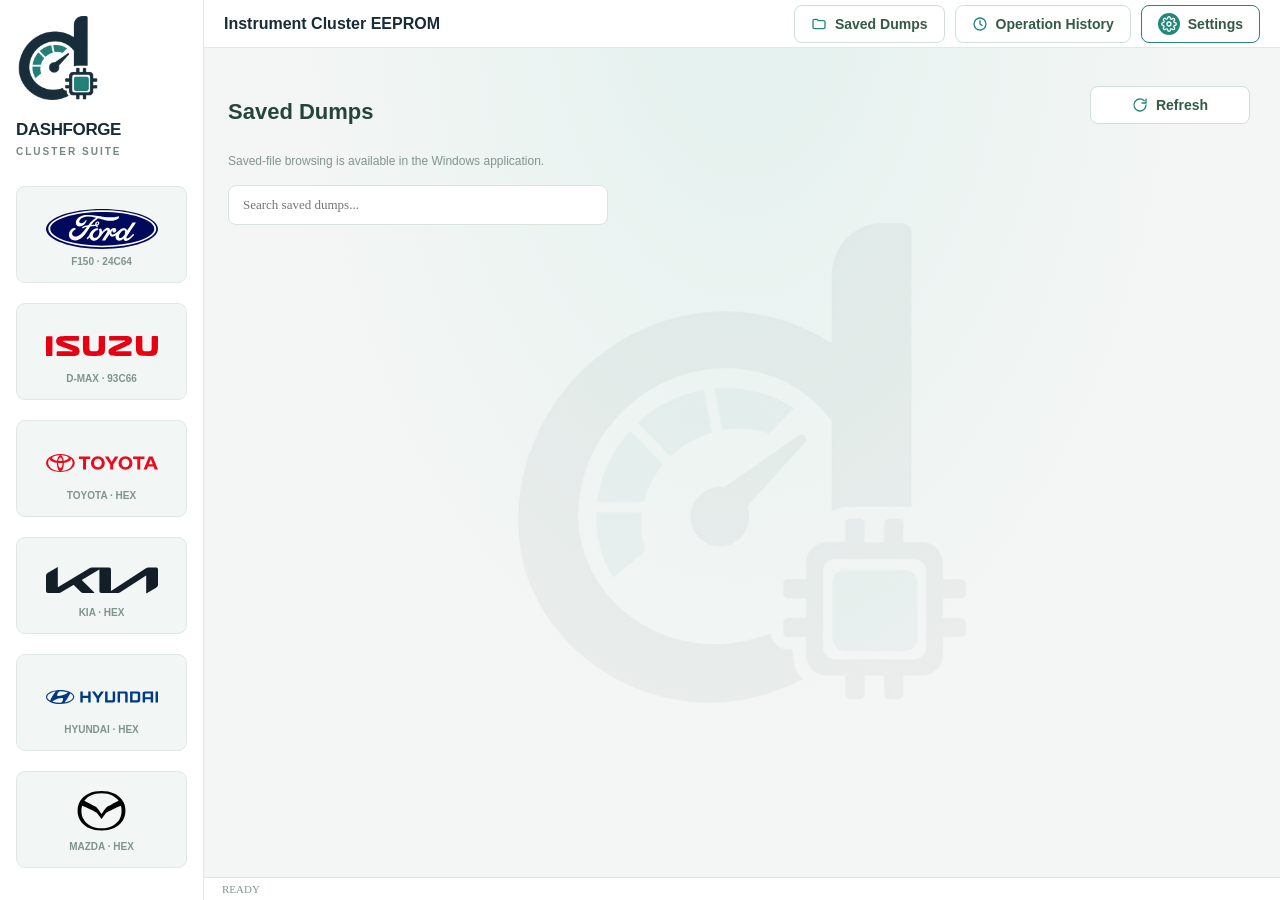
==== dashboard-calculator-src/index.html @ 865793cd "Settings save folder: create a DashForge folder inside the chosen location, with vehicle icon folder" ====
<!doctype html><html lang="en"><meta charset="utf-8"><title>DashForge</title><style>.sar{display:inline-block;width:.9em;height:1em;vertical-align:-.12em;background:currentColor;-webkit-mask:url("data:image/svg+xml,%3Csvg xmlns=%22http://www.w3.org/2000/svg%22 viewBox=%220 0 1124.14 1256.39%22 fill=%22black%22%3E%3Cpath d=%22M699.62%2C1113.02h0c-20.06%2C44.48-33.32%2C92.75-38.4%2C143.37l424.51-90.24c20.06-44.47%2C33.31-92.75%2C38.4-143.37l-424.51%2C90.24Z%22/%3E%3Cpath d=%22M1085.73%2C895.8c20.06-44.47%2C33.32-92.75%2C38.4-143.37l-330.68%2C70.33v-135.2l292.27-62.11c20.06-44.47%2C33.32-92.75%2C38.4-143.37l-330.68%2C70.27V66.13c-50.67%2C28.45-95.67%2C66.32-132.25%2C110.99v403.35l-132.25%2C28.11V0c-50.67%2C28.44-95.67%2C66.32-132.25%2C110.99v525.69l-295.91%2C62.88c-20.06%2C44.47-33.33%2C92.75-38.42%2C143.37l334.33-71.05v170.26l-358.3%2C76.14c-20.06%2C44.47-33.32%2C92.75-38.4%2C143.37l375.04-79.7c30.53-6.35%2C56.77-24.4%2C73.83-49.24l68.78-101.97v-.02c7.14-10.55%2C11.3-23.27%2C11.3-36.97v-149.98l132.25-28.11v270.4l424.53-90.28Z%22/%3E%3C/svg%3E") center/contain no-repeat;mask:url("data:image/svg+xml,%3Csvg xmlns=%22http://www.w3.org/2000/svg%22 viewBox=%220 0 1124.14 1256.39%22 fill=%22black%22%3E%3Cpath d=%22M699.62%2C1113.02h0c-20.06%2C44.48-33.32%2C92.75-38.4%2C143.37l424.51-90.24c20.06-44.47%2C33.31-92.75%2C38.4-143.37l-424.51%2C90.24Z%22/%3E%3Cpath d=%22M1085.73%2C895.8c20.06-44.47%2C33.32-92.75%2C38.4-143.37l-330.68%2C70.33v-135.2l292.27-62.11c20.06-44.47%2C33.32-92.75%2C38.4-143.37l-330.68%2C70.27V66.13c-50.67%2C28.45-95.67%2C66.32-132.25%2C110.99v403.35l-132.25%2C28.11V0c-50.67%2C28.44-95.67%2C66.32-132.25%2C110.99v525.69l-295.91%2C62.88c-20.06%2C44.47-33.33%2C92.75-38.42%2C143.37l334.33-71.05v170.26l-358.3%2C76.14c-20.06%2C44.47-33.32%2C92.75-38.4%2C143.37l375.04-79.7c30.53-6.35%2C56.77-24.4%2C73.83-49.24l68.78-101.97v-.02c7.14-10.55%2C11.3-23.27%2C11.3-36.97v-149.98l132.25-28.11v270.4l424.53-90.28Z%22/%3E%3C/svg%3E") center/contain no-repeat}.input-group .sar,.input-group-text .sar{font-size:1.3em;vertical-align:middle}</style><style>
*{box-sizing:border-box}body{margin:0;font-family:Segoe UI,Arial;background:#070f1b;color:#dceaff;height:100vh;display:flex}aside{width:230px;flex-shrink:0;background:linear-gradient(160deg,#13283f,#081320);border-right:1px solid #25425a;padding:24px 18px;display:flex;flex-direction:column;gap:12px}.logo{width:132px;height:132px;object-fit:contain;border-radius:24px;display:block;margin:0 auto 8px}.brand{text-align:center;font-size:19px;font-weight:700;line-height:1.3;margin-bottom:24px}.brand span{display:block;color:#31ceff;font-size:13px;letter-spacing:3px;margin-top:4px}button{font:inherit;cursor:pointer;color:inherit;border:1px solid #2b4a66;border-radius:8px;background:#142b42;padding:12px}button:hover{border-color:#36c8f9;background:#1b3a54}button:focus-visible{outline:2px solid #27c9ff;outline-offset:2px}.section{color:#7093b1;font-size:11px;letter-spacing:2px;margin-top:10px}.vehicle{text-align:left;font-weight:600}.vehicle small{display:block;color:#89a9bf;font-size:11px;margin-top:6px}.offline{margin-top:auto;font-size:12px;color:#68beb4}.main{flex:1;min-width:0;display:flex;flex-direction:column}header{height:74px;padding:18px 28px;border-bottom:1px solid #21364d;display:flex;align-items:center;justify-content:space-between}header strong{font-size:18px}header small{display:block;color:#7f9cb8;margin-top:3px}.tabs{display:flex;gap:7px;padding:12px 18px;overflow:auto;background:#0a1726;min-height:58px}.tab{display:flex;align-items:center;border:1px solid #274159;border-radius:7px;flex-shrink:0;max-width:280px}.tab.active{border-color:#29bdeb;background:#15364d}.tab button{border:0;background:none;padding:9px 12px;white-space:nowrap;overflow:hidden;text-overflow:ellipsis;font-size:12px}.tab .close{color:#91afc6}.workspace{flex:1;min-height:0;position:relative}iframe{border:0;width:100%;height:100%;background:#09121f}iframe[hidden]{display:none}.welcome{height:100%;display:flex;align-items:center;justify-content:center;text-align:center;padding:30px;background:radial-gradient(ellipse at 50% 35%,#173047,#081321 65%)}.welcome img{width:220px;border-radius:35px;box-shadow:0 0 55px #0099dd25}.welcome h1{font-size:32px;margin:24px 0 12px}.welcome p{color:#8eacc6;line-height:1.8}.welcome button{margin:14px 6px;min-width:160px}.accent{color:#35cdff}footer{font:11px Consolas,monospace;color:#7194b1;border-top:1px solid #21364d;padding:9px 20px}.empty{color:#64869f;font-size:12px;padding:7px} @media(max-width:950px){aside{width:180px;padding:20px 12px}.brand{font-size:16px}}
aside{background:#12171e;border-color:#333b45}.main,body{background:#0b0e12}header,.tabs,footer{background:#10151b;border-color:#303740}.brand span,.accent{color:#ff3b40}button{background:#222932;border-color:#454e58}button:hover{background:#303741;border-color:#ec353c}.tab.active{background:#332127;border-color:#ff343c}.welcome{background:radial-gradient(ellipse at 50% 35%,#252b33,#0b0e12 68%)}.welcome img{box-shadow:none;width:250px}.logo{width:145px;height:145px}.offline{color:#acb7bf}header small,.section,footer,.welcome p,.vehicle small{color:#9ba6b3}button:focus-visible{outline-color:#ff353e}
body{display:grid;grid-template-columns:1fr;grid-template-rows:58px 1fr;background:#e9edf2;color:#242d38}aside{width:100%;height:58px;padding:7px 16px;flex-direction:row;align-items:center;gap:12px;background:#f8f9fb;border:0;border-bottom:1px solid #cbd2db}.logo{width:38px;height:38px;border-radius:7px;margin:0}.brand{font-size:14px;text-align:left;line-height:1.2;margin:0 16px 0 0;white-space:nowrap}.brand span{font-size:10px;letter-spacing:1px;color:#626d7a;margin-top:3px}.section,.offline{display:none}.vehicle{padding:8px 14px;font-size:13px}.vehicle small{display:none}aside>label{display:flex;align-items:center;gap:8px;margin-left:auto;color:#515d6b!important;white-space:nowrap}#profile{margin:0!important;width:145px!important;padding:7px!important;background:white!important;color:#273241!important;border-color:#bac5d0!important}.main{background:#edf0f4;overflow:hidden;min-height:0}header{height:48px;padding:8px 18px;background:#fff;border-bottom:1px solid #d2d8df}header strong{font-size:14px;color:#303b48}header small{display:none}.accent{font-size:11px;color:#7b8590}.tabs{padding:5px 12px 0;min-height:40px;background:#e3e7ed;gap:3px}.tab{border:1px solid #bec8d3;border-bottom:0;border-radius:5px 5px 0 0;background:#dce2e9;max-width:280px}.tab.active{background:white;border-color:#aebbc9;box-shadow:inset 0 3px #b32935}.tab button{color:#263440}.tab .close{color:#687481}.workspace,iframe{background:#f0f2f5}footer{background:#e6eaf0;border-color:#c5ced8;color:#627081;padding:6px 16px}.welcome{background:#f0f2f5;color:#263240}.welcome img{width:72px;border-radius:14px}.welcome h1{font-size:24px;margin-top:18px}.welcome p{color:#6b7785;font-size:14px}.welcome button,button{background:#f9fafc;border:1px solid #b9c5d2;color:#263544;border-radius:4px;padding:8px 14px}.welcome button:hover,button:hover{background:#e7ecf2;border-color:#8d9eaf}.empty{color:#6d7986}@media(max-width:950px){aside{width:100%;padding:7px 10px}.brand{font-size:12px;margin-right:2px}aside>label{font-size:0!important}}
</style><style>
body{display:grid;grid-template-columns:204px minmax(0,1fr);grid-template-rows:1fr;background:#f5f6fa;color:#202635}aside{height:100vh;width:204px;padding:24px 16px;flex-direction:column;align-items:stretch;gap:10px;background:#171b26;border:0;color:#e6e9f1}.logo{width:50px;height:50px;border-radius:13px;margin:0 0 10px}.brand{color:#fff;font-size:17px;margin:0 0 25px;white-space:normal}.brand span{color:#939eb6;font-size:10px;letter-spacing:2px;margin-top:6px}.section{display:block;font-size:10px;color:#7e8aa4;margin:14px 0 4px;letter-spacing:1.4px}.vehicle{background:#242b3c;color:#e7edff;border:1px solid #303a51;text-align:left;padding:13px;border-radius:9px}.vehicle small{display:block;color:#92a0bb;font-size:10px;margin-top:5px}aside>button:not(.vehicle){background:#7364e8;border:0;color:white;border-radius:9px;padding:12px}aside>label{display:block;margin:5px 0 0;font-size:11px!important;color:#9ba8c0!important}#profile{width:100%!important;margin-top:7px!important;background:#242b3c!important;color:#dce5f9!important;border:1px solid #39445a!important;border-radius:8px!important}.offline{display:block;margin-top:auto;color:#99b8ad;font-size:11px}.main{background:#f4f6fa;min-width:0}header{height:80px;padding:18px 28px;background:white;border-bottom:1px solid #e3e7ee;gap:20px}header strong{font-size:20px;color:#222b3d}header small{display:block;color:#909bad;font-size:12px;margin-top:5px}.accent{display:none}.tabs{background:#eef1f6;padding:10px 20px 0;min-height:48px;gap:6px}.tab{background:#e6eaf1;border-color:transparent;border-radius:9px 9px 0 0}.tab.active{background:white;border-color:#e0e5ee;box-shadow:inset 0 3px #7364e8}.tab button{font-size:12px;padding:10px 12px}.workspace,iframe{background:#f4f6fa}footer{background:#fff;border-color:#e4e8ef;color:#8792a5;padding:8px 22px;font:11px Segoe UI}.welcome{background:radial-gradient(ellipse at 50% 25%,#eae8ff,transparent 65%),#f4f6fa}.welcome img{width:94px;border-radius:22px;box-shadow:0 12px 32px #22243916}.welcome h1{font-size:32px;letter-spacing:-1px;color:#273047}.welcome p{font-size:14px;line-height:1.9;color:#8a95a7}.welcome button{background:white;border:1px solid #dce1eb;padding:17px 28px;border-radius:12px;box-shadow:0 5px 18px #23335008;color:#3c4660}.welcome button:hover{border-color:#8e82ef;background:#f5f3ff}button:focus-visible,input:focus-visible{outline:2px solid #8f82ed;outline-offset:2px}#tabSearch{width:230px;border:1px solid #e1e5ed;background:#f7f8fb;color:#3e4960;padding:11px 14px;border-radius:9px;font:12px Segoe UI}.empty{color:#8793a7}@media(max-width:950px){body{grid-template-columns:170px minmax(0,1fr)}aside{width:170px;padding:20px 12px}.brand{font-size:15px}header{padding:16px}#tabSearch{width:170px}}
</style><style>
body,.main,.workspace,iframe{background:#f4f6f5;color:#182c37}aside{background:#fff;color:#182c37;border-right:1px solid #e0e7e4}.logo{width:72px;height:72px;margin:0 0 8px;border-radius:0;object-fit:contain}.brand{color:#182c37;font-weight:650;letter-spacing:-.4px}.brand span{color:#738780;letter-spacing:2px}.section{color:#8b9a95}.vehicle{background:#f2f6f4;border:1px solid #e0e8e4;color:#213a41}.vehicle small{color:#81948c}.vehicle:hover{background:#e8f1ed;border-color:#a9c4b8}aside>button:not(.vehicle){background:#238779;color:white}aside>label{color:#71867c!important}#profile{background:#f8faf9!important;color:#29443d!important;border-color:#d9e3dd!important}.offline{color:#6a8f80}header{border-color:#e2e9e5}header strong{color:#182c37}header small{color:#8a9c94}.tabs{background:#edf2ef}.tab{background:#e6ede8}.tab.active{background:white;border-color:#dce6df;box-shadow:inset 0 3px #238779}.tab button{color:#38534a}#tabSearch{background:#f7f9f8;border-color:#e0e7e3;color:#355447}.welcome{background:#f4f6f5}.welcome img{width:150px;border-radius:0;box-shadow:none}.welcome h1{color:#182c37;font-size:30px}.welcome p{color:#83968c}.welcome button{background:white;border-color:#dce5df;color:#2d5144;box-shadow:none}.welcome button:hover{background:#edf5f0;border-color:#90b7a5}footer{border-color:#e0e7e3;color:#83998e}button:focus-visible,input:focus-visible{outline-color:#238779}
</style><style>header{height:58px}header small{display:none}.welcome{background:#f4f6f5}.welcome p{font-size:14px;color:#82948b}.welcome button{padding:10px 22px;border-radius:6px}.tabs:has(.empty){display:none}</style><style>aside .section,aside>button:not(.vehicle),aside>label,aside .offline{display:none!important}aside .vehicle{margin-top:8px;padding:15px 13px}aside .brand{margin-bottom:20px}header strong{font-size:18px}</style><style>header{height:48px;padding:8px 20px;flex-shrink:0}header strong{font-size:16px}.tabs{min-height:38px;padding-top:5px;flex-shrink:0}footer{padding:5px 18px;flex-shrink:0}.main{height:100vh;overflow:hidden}.workspace{min-height:0;overflow:hidden}aside{padding-top:16px}.logo{width:56px;height:56px}.brand{margin-bottom:10px!important}iframe{display:block}iframe[hidden]{display:none}</style><style>.welcome{align-items:flex-start;text-align:left;padding:24px;overflow:auto}.saved-panel{width:100%;max-width:1100px;margin:0 auto}.saved-title{display:flex;align-items:center;justify-content:space-between}.saved-title h2{font-size:22px;color:#244638}.saved-panel p{font-size:12px}.saved-table{width:100%;border-collapse:collapse;background:white;font-size:13px}.saved-table th,.saved-table td{padding:12px;text-align:left;border-bottom:1px solid #e1e9e4}.saved-table th{color:#6d8277;font-size:11px}.saved-table button{min-width:0;margin:0;padding:7px 12px;border-radius:5px}.saved-home{background:#eff5f1;color:#335a47;border:1px solid #d5e3da;padding:8px 14px;border-radius:6px;cursor:pointer}</style><style>#savedSearch{width:100%;max-width:380px;padding:11px 14px;border:1px solid #d8e4dc;border-radius:8px;background:white;margin:0 0 20px;color:#2b493c;font:13px Segoe UI}.saved-title h2{margin-bottom:4px}.saved-panel{max-width:1200px}.saved-group{margin-bottom:28px}.saved-group-title{display:flex;align-items:center;gap:12px;margin-bottom:14px}.saved-group-title img{width:65px;height:32px;object-fit:contain}.saved-group-title strong{font-size:15px;color:#264b3b}.saved-group-title>span{font-size:11px;background:#e5eee8;color:#698575;padding:4px 9px;border-radius:12px}.saved-grid{display:grid;grid-template-columns:repeat(auto-fill,minmax(245px,1fr));gap:14px}.welcome .dump-card{min-width:0;display:flex;flex-direction:column;align-items:flex-start;text-align:left;margin:0;padding:18px;background:#fff;border:1px solid #dce6df;border-radius:12px;box-shadow:0 3px 12px #1b453b05;gap:8px;transition:border-color .15s,box-shadow .15s}.welcome .dump-card:hover{border-color:#238779;box-shadow:0 5px 18px #23877912}.dump-card>strong{font-size:13px;line-height:1.6;overflow-wrap:anywhere;color:#254136}.dump-badge{font:700 10px Consolas,monospace;letter-spacing:1px;color:#238779;background:#eaf4ef;padding:6px 9px;border-radius:5px;margin-bottom:4px}.dump-info,.dump-date{font-size:11px;color:#82968a}.dump-open{font-size:12px;color:#238779;margin-top:auto;padding-top:9px}.dump-card:focus-visible{outline:2px solid #238779;outline-offset:3px}</style><style>.saved-group-title .group-new{margin-left:8px;height:32px;font-size:13px!important}</style><style>.saved-group-title .group-new{margin-left:8px;height:32px;font-size:13px!important}</style><style>
.tb{display:inline-flex!important;align-items:center;justify-content:center;gap:8px;height:38px;padding:0 16px!important;font:600 14px "Segoe UI",Arial,sans-serif!important;color:#335a47!important;background:#fff!important;border:1px solid #cfe0d6!important;border-radius:8px!important;cursor:pointer;white-space:nowrap;transition:background .15s,border-color .15s}
.tb:hover{background:#eef6f1!important;border-color:#238779!important}
.tb .ico{flex:none;color:#238779}
.tb-settings .ico{color:#fff;background:#238779;border-radius:50%;padding:3px;width:22px;height:22px}
.tb-settings{border-color:#238779!important}
header{gap:10px}
.saved-title>div{display:flex;gap:10px}
#settingsDialog{border:1px solid #dce6df;border-radius:14px;padding:0;width:min(94vw,640px);color:#294236;background:#f6f8f7}
#settingsDialog::backdrop{background:#102a2066}
.set-body{padding:20px 22px;display:flex;flex-direction:column;gap:12px}
.set-body h3{margin:0;font-size:15px;color:#244638}
.set-path{padding:10px 12px;background:#fff;border:1px solid #d5e3da;border-radius:8px;font:13px Consolas,monospace;word-break:break-all;color:#335a47}
.set-row{display:flex;gap:10px;flex-wrap:wrap}
.set-note{margin:0;font-size:12px;color:#6f8a7c}
#settingsStatus{min-height:18px;font-size:13px;color:#238779}
#settingsStatus.err{color:#b3363f}
</style><style>.saved-group-title .group-new,.saved-group-title button.group-new{background:#238779!important;border:1px solid #238779!important;color:#fff!important;font-weight:600!important;padding:0 14px!important;border-radius:6px!important;cursor:pointer}.saved-group-title .group-new:hover{background:#1b6a60!important;border-color:#1b6a60!important}</style><style>header{justify-content:flex-start!important;gap:10px!important}header>div:first-child{margin-right:auto!important;flex:0 1 auto!important}</style><style>aside .logo{width:84px!important;height:84px!important;margin:0 0 10px!important}</style><style>aside{overflow-y:auto!important;overflow-x:hidden!important;scrollbar-width:thin}</style><style>.saved-none{margin:0 0 6px;color:#7a9083;font-size:13px}.saved-group{margin-bottom:18px}</style><style>.welcome{background-image:url([data-uri]),radial-gradient(ellipse at 50% -10%,#e1efec,#f3f6f5 62%)!important;background-repeat:no-repeat!important;background-position:right 4% bottom 6%,center!important;background-size:min(58vh,560px),auto!important;background-attachment:local,local!important}</style><style>.workspace{background:radial-gradient(ellipse at 50% -10%,#e3f1ee,#f4f6f5 62%)!important}.welcome{background:transparent!important;z-index:1}#wm{position:absolute;inset:0;z-index:0;pointer-events:none;background-position:center;background-repeat:no-repeat;background-size:min(58vh,480px);opacity:.045}.workspace:has(.welcome[style*="display: none"]) #wm{display:none}</style><style>aside{overflow:hidden!important}#vehicleScroll{flex:1 1 auto;min-height:0;overflow-y:auto;overflow-x:hidden;display:flex;flex-direction:column;gap:12px;scrollbar-width:thin;padding-bottom:6px}aside .logo,aside .brand{flex:none}#vehicleScroll>button:not(.vehicle),#vehicleScroll>label,#vehicleScroll>.section,#vehicleScroll>.offline{display:none!important}</style><aside><img class="logo" src="[data-uri]" alt="DashForge"><div class="brand">DASHFORGE<span>CLUSTER SUITE</span></div><div id="vehicleScroll"><div class="section">VEHICLE PROFILE</div><button class="vehicle" onclick="showVehicleFiles('ford')"><img src="[data-uri]" alt="Ford F150" style="display:block;width:112px;height:45px;object-fit:contain;margin:4px auto"><small style="text-align:center">F150 · 24C64</small></button><button class="vehicle" onclick="showVehicleFiles('isuzu')"><img src="[data-uri]" alt="Isuzu D-MAX" style="display:block;width:112px;height:45px;object-fit:contain;margin:4px auto"><small style="text-align:center">D-MAX · 93C66</small></button><button class="vehicle" onclick="showVehicleFiles('toyota')"><img src="[data-uri]" alt="Toyota" style="display:block;width:112px;height:45px;object-fit:contain;margin:4px auto"><small style="text-align:center">TOYOTA · HEX</small></button><button class="vehicle" onclick="showVehicleFiles('kia')"><img src="[data-uri]" alt="Kia" style="display:block;width:112px;height:45px;object-fit:contain;margin:4px auto"><small style="text-align:center">KIA · HEX</small></button><button class="vehicle" onclick="showVehicleFiles('hyundai')"><img src="[data-uri]" alt="Hyundai" style="display:block;width:112px;height:45px;object-fit:contain;margin:4px auto"><small style="text-align:center">HYUNDAI · HEX</small></button><button class="vehicle" onclick="showVehicleFiles('mazda')"><img src="[data-uri]" alt="Mazda" style="display:block;width:112px;height:45px;object-fit:contain;margin:4px auto"><small style="text-align:center">MAZDA · HEX</small></button><button class="vehicle" onclick="showVehicleFiles('gm')"><img src="[data-uri]" alt="GM" style="display:block;width:112px;height:45px;object-fit:contain;margin:4px auto"><small style="text-align:center">GM · HEX</small></button><div class="section">DUMP FILES</div><button onclick="openFiles()">Load Dump…</button><label style="font-size:12px;color:#90abc1">Vehicle profile<select id="profile" style="display:block;width:100%;padding:9px;margin-top:8px;background:#0c1c2c;color:#d9edff;border:1px solid #31516c;border-radius:6px"><option value="ford">Ford F150</option><option value="isuzu">Isuzu D-MAX</option></select></label><div class="offline">● Local file editor</div></div></aside><main class="main"><header><div><strong>Instrument Cluster EEPROM</strong></div><span class="accent">BIN / EEPROM</span><button class="saved-home tb" onclick="showSaved()"><svg class="ico" viewBox="0 0 24 24" width="16" height="16" fill="none" stroke="currentColor" stroke-width="2" stroke-linecap="round" stroke-linejoin="round" aria-hidden="true"><path d="M3 7a2 2 0 0 1 2-2h4l2 2h8a2 2 0 0 1 2 2v8a2 2 0 0 1-2 2H5a2 2 0 0 1-2-2z"/></svg>Saved Dumps</button><button class="saved-home tb" onclick="openHistoryTable()"><svg class="ico" viewBox="0 0 24 24" width="16" height="16" fill="none" stroke="currentColor" stroke-width="2" stroke-linecap="round" stroke-linejoin="round" aria-hidden="true"><circle cx="12" cy="12" r="9"/><path d="M12 7v5l3 2"/></svg>Operation History</button><button class="saved-home tb tb-settings" onclick="openSettings()" title="Settings" aria-label="Settings"><svg class="ico" viewBox="0 0 24 24" width="16" height="16" fill="none" stroke="currentColor" stroke-width="2" stroke-linecap="round" stroke-linejoin="round" aria-hidden="true"><circle cx="12" cy="12" r="3"/><path d="M19.4 15a1.7 1.7 0 0 0 .3 1.9l.1.1a2 2 0 1 1-2.8 2.8l-.1-.1a1.7 1.7 0 0 0-1.9-.3 1.7 1.7 0 0 0-1 1.5V21a2 2 0 1 1-4 0v-.1a1.7 1.7 0 0 0-1.1-1.5 1.7 1.7 0 0 0-1.9.3l-.1.1a2 2 0 1 1-2.8-2.8l.1-.1a1.7 1.7 0 0 0 .3-1.9 1.7 1.7 0 0 0-1.5-1H3a2 2 0 1 1 0-4h.1a1.7 1.7 0 0 0 1.5-1.1 1.7 1.7 0 0 0-.3-1.9l-.1-.1a2 2 0 1 1 2.8-2.8l.1.1a1.7 1.7 0 0 0 1.9.3H9a1.7 1.7 0 0 0 1-1.5V3a2 2 0 1 1 4 0v.1a1.7 1.7 0 0 0 1 1.5 1.7 1.7 0 0 0 1.9-.3l.1-.1a2 2 0 1 1 2.8 2.8l-.1.1a1.7 1.7 0 0 0-.3 1.9V9a1.7 1.7 0 0 0 1.5 1H21a2 2 0 1 1 0 4h-.1a1.7 1.7 0 0 0-1.5 1z"/></svg>Settings</button></header><div class="tabs" id="tabs"><span class="empty">No dump loaded</span></div><div class="workspace" id="workspace"><div id="wm" aria-hidden="true"></div><div class="welcome" id="welcome"><div class="saved-panel"><div class="saved-title"><h2>Saved Dumps</h2><div><button class="tb" onclick="loadSaved()"><svg class="ico" viewBox="0 0 24 24" width="16" height="16" fill="none" stroke="currentColor" stroke-width="2" stroke-linecap="round" stroke-linejoin="round" aria-hidden="true"><path d="M21 12a9 9 0 1 1-2.6-6.4"/><path d="M21 3v6h-6"/></svg>Refresh</button></div></div><p id="savedStatus">Loading saved files...</p><input id="savedSearch" type="search" placeholder="Search saved dumps..." aria-label="Search saved dumps" oninput="renderSavedCards()"><div id="savedList"></div></div></div></div><footer id="status">READY</footer></main><input type="file" id="files" multiple accept=".bin,.eep,.eeprom,.flash,.rom" hidden><script>
const VEHICLE_NAMES={ford:'Ford F150',isuzu:'Isuzu D-MAX',toyota:'Toyota',kia:'Kia',hyundai:'Hyundai',mazda:'Mazda',gm:'GM'};
const CURRENCY_SYMBOL={SAR:'<i class="sar"></i>',AED:'د.إ',KWD:'د.ك',QAR:'ر.ق',BHD:'د.ب',OMR:'ر.ع',JOD:'د.أ',EGP:'E£',IQD:'ع.د',USD:'$',EUR:'€',GBP:'£',TRY:'₺'};
let nextId=0,active=null;const editors=new Map();
function activate(id){active=id;for(const [key,e] of editors){e.frame.hidden=key!==id;e.tab.classList.toggle('active',key===id);e.button.setAttribute('aria-selected',String(key===id));}document.getElementById('status').textContent='DUMP · '+editors.get(id).label;}
function addEditor(profile,file){document.getElementById('profile').value=profile;document.getElementById('welcome').hidden=true;document.getElementById('welcome').style.display='none';document.querySelector('.empty')?.remove();const id=++nextId,frame=document.createElement('iframe'),tab=document.createElement('div'),button=document.createElement('button'),close=document.createElement('button');let label=file?file.name:VEHICLE_NAMES[profile]+' — Buffer';frame.title=label;frame.src='editor.html?profile='+profile;tab.className='tab';button.textContent=label;button.title=label;button.onclick=()=>activate(id);close.textContent='×';close.className='close';close.setAttribute('aria-label','Close '+label);close.onclick=()=>{if(!confirm('Close this tab? Save any changes first.'))return;frame.remove();tab.remove();editors.delete(id);if(editors.size)activate([...editors.keys()].pop());else{document.getElementById('welcome').style.display='flex';document.getElementById('status').textContent='READY';}};tab.append(button,close);document.getElementById('tabs').append(tab);editors.set(id,{frame,tab,button,label});frame.onload=()=>{const doc=frame.contentDocument;doc.addEventListener('change',ev=>{if(ev.target.type==='file'&&ev.target.files[0]){const e=editors.get(id);e.label=ev.target.files[0].name;button.textContent=e.label;button.title=e.label;if(active===id)document.getElementById('status').textContent='DUMP · '+e.label;}},true);if(file){const input=doc.querySelector('input[type=file]'),transfer=new DataTransfer();transfer.items.add(file);input.files=transfer.files;input.dispatchEvent(new Event('change',{bubbles:true}));}};document.getElementById('workspace').append(frame);activate(id);}
function openFiles(){document.getElementById('files').click()}document.getElementById('files').onchange=e=>{for(const file of e.target.files)addEditor(document.getElementById('profile').value,file);e.target.value='';};

document.addEventListener('keydown',e=>{if(e.ctrlKey&&e.key.toLowerCase()==='o'){e.preventDefault();openFiles();}});


let savedItems=[],savedVehicle=null;
function showVehicleFiles(profile){savedVehicle=profile;document.getElementById('profile').value=profile;document.getElementById('savedSearch').value='';showSaved(true);}
function newVehicleDump(){if(savedVehicle){document.getElementById('profile').value=savedVehicle;openFiles();}else openFiles();}

function renderSavedCards(){
 const area=document.getElementById('savedList');area.replaceChildren();
 const query=document.getElementById('savedSearch').value.trim().toLowerCase();
 const vehicleName=VEHICLE_NAMES[savedVehicle]||null;document.querySelector('.saved-title h2').textContent=vehicleName?vehicleName+' - Saved Dumps':'Saved Dumps';const filtered=savedItems.filter(f=>(!vehicleName||f.vehicle===vehicleName)&&(f.name+' '+f.vehicle).toLowerCase().includes(query));
 document.getElementById('savedStatus').textContent=filtered.length+' saved dumps';
 for(const vehicle of Object.values(VEHICLE_NAMES)){
  if(vehicleName&&vehicle!==vehicleName)continue;
  const files=filtered.filter(f=>f.vehicle===vehicle);
  const section=document.createElement('section');section.className='saved-group';
  const heading=document.createElement('div');heading.className='saved-group-title';
  const logo=document.createElement('img');const source=document.querySelector('aside .vehicle img[alt="'+vehicle+'"]');if(source)logo.src=source.src;logo.alt=vehicle;
  const title=document.createElement('strong');title.textContent=vehicle;const count=document.createElement('span');count.textContent=files.length+' files';const addNew=document.createElement('button');addNew.className='tb group-new';addNew.textContent='+ New / blank';addNew.title='New blank '+vehicle+' editor';addNew.onclick=()=>addEditor(Object.keys(VEHICLE_NAMES).find(k=>VEHICLE_NAMES[k]===vehicle));heading.append(logo,title,count,addNew);section.append(heading);
  if(!files.length){const none=document.createElement('p');none.className='saved-none';none.textContent=query?'No matching files.':'No saved dumps yet.';section.append(none);area.append(section);continue;}
  const grid=document.createElement('div');grid.className='saved-grid';
  for(const file of files){const card=document.createElement('button');card.className='dump-card';card.title='Open '+file.name;card.onclick=()=>window.chrome.webview.postMessage({action:'openSaved',id:file.id});
   const badge=document.createElement('span');badge.className='dump-badge';badge.textContent='BIN';
   const name=document.createElement('strong');name.textContent=file.name;
   const info=document.createElement('span');info.className='dump-info';info.textContent=(file.size/1024).toLocaleString('en-US',{maximumFractionDigits:2})+' KB';
   const date=document.createElement('span');date.className='dump-date';date.textContent=file.modified;
   const open=document.createElement('span');open.className='dump-open';open.textContent='Open in editor  →';
   card.append(badge,name,info,date,open);grid.append(card);
  }section.append(grid);area.append(section);
 }
}

function showSaved(keepVehicle=false){if(!keepVehicle)savedVehicle=null;for(const e of editors.values()){e.frame.hidden=true;e.tab.classList.remove('active')}active=null;document.getElementById('welcome').style.display='flex';loadSaved()}
function loadSaved(){if(window.chrome?.webview){document.getElementById('savedStatus').textContent='Loading saved files...';window.chrome.webview.postMessage({action:'listSaved'});}else document.getElementById('savedStatus').textContent='Saved-file browsing is available in the Windows application.';}
if(window.chrome?.webview)window.chrome.webview.addEventListener('message',event=>{const m=event.data;if(m.type==='savedList'){savedItems=m.files;renderSavedCards();}else if(m.type==='savedFile'){const bytes=Uint8Array.from(atob(m.data),c=>c.charCodeAt(0));addEditor(m.profile,new File([bytes],m.name,{type:'application/octet-stream'}));}else if(m.type==='savedError')document.getElementById('savedStatus').textContent=m.message;});
loadSaved();

window.addEventListener('message',e=>{if(e.origin!==location.origin||!Array.from(editors.values()).some(v=>v.frame.contentWindow===e.source)||e.data?.action!=='auditSave')return;window.chrome?.webview?.postMessage(e.data)});
</script><style>#historyDialog{border:1px solid #dce6df;border-radius:14px;padding:0;width:94vw;max-width:1300px;color:#294236;background:#f6f8f7}#historyDialog::backdrop{background:#102a2066}.history-head{display:flex;justify-content:space-between;align-items:center;padding:18px 22px;background:white;border-bottom:1px solid #dce6df}.history-head h2{font-size:20px;margin:0}.history-body{padding:20px}.history-stats{display:flex;gap:12px;margin-bottom:18px}.history-stat{flex:1;background:white;border:1px solid #e0e8e3;border-radius:9px;padding:14px;color:#81958a;font-size:12px}.history-stat b{display:block;font-size:25px;color:#238779;margin-top:4px}.history-filters{display:flex;gap:10px;margin-bottom:14px;flex-wrap:wrap}.history-filters input,.history-filters select{padding:9px 12px;border:1px solid #d5e1d9;border-radius:6px;background:white;color:#335442}.history-scroll{overflow:auto;max-height:48vh;border:1px solid #dce6df;border-radius:8px;background:white}.history-table{width:100%;border-collapse:collapse;font-size:12px;white-space:nowrap}.history-table th{background:#eaf1ed;position:sticky;top:0;text-align:left;padding:12px;color:#5e7a6a}.history-table td{padding:11px 12px;border-bottom:1px solid #edf1ee}.history-table tr:nth-child(even){background:#fafcfb}.history-table tr:hover{background:#eef6f1}.history-file{max-width:300px;overflow:hidden;text-overflow:ellipsis}.saved-pill{background:#e3f2e8;color:#317453;padding:3px 8px;border-radius:10px}#historyCount{font-size:12px;color:#7a9083;margin-top:12px}</style>
<dialog id="settingsDialog"><div class="history-head"><h2>Settings</h2><button class="tb" onclick="document.getElementById('settingsDialog').close()">Close</button></div><div class="set-body"><h3>Save folder</h3><div class="set-path" id="saveFolderPath">—</div><div class="set-row"><button class="tb" onclick="chooseSaveFolder()"><svg class="ico" viewBox="0 0 24 24" width="16" height="16" fill="none" stroke="currentColor" stroke-width="2" stroke-linecap="round" stroke-linejoin="round" aria-hidden="true"><path d="M3 7a2 2 0 0 1 2-2h4l2 2h8a2 2 0 0 1 2 2v8a2 2 0 0 1-2 2H5a2 2 0 0 1-2-2z"/></svg>Choose folder…</button><button class="tb" id="resetFolderBtn" onclick="resetSaveFolder()"><svg class="ico" viewBox="0 0 24 24" width="16" height="16" fill="none" stroke="currentColor" stroke-width="2" stroke-linecap="round" stroke-linejoin="round" aria-hidden="true"><path d="M21 12a9 9 0 1 1-2.6-6.4"/><path d="M21 3v6h-6"/></svg>Use default</button></div><p class="set-note">Choose where to keep your files. A <b>DashForge</b> folder is created inside the folder you choose, and inside it a sub-folder with its logo icon for each vehicle (Ford F150 / Isuzu D-MAX / Toyota / Kia / Hyundai / Mazda / GM). Modified dumps are saved there and the Saved Dumps list reads from the same place. Existing files are not moved.</p><div id="settingsStatus"></div></div></dialog>
<dialog id="historyDialog"><div class="history-head"><h2>Operation History</h2><button onclick="document.getElementById('historyDialog').close()">Close</button></div><div class="history-body"><div class="history-stats"><div class="history-stat">Total operations<b id="historyTotal">0</b></div><div class="history-stat">Ford F150<b id="historyFord">0</b></div><div class="history-stat">Isuzu D-MAX<b id="historyIsuzu">0</b></div><div class="history-stat">Toyota<b id="historyToyota">0</b></div><div class="history-stat">Kia<b id="historyKia">0</b></div><div class="history-stat">Hyundai<b id="historyHyundai">0</b></div><div class="history-stat">Mazda<b id="historyMazda">0</b></div><div class="history-stat">GM<b id="historyGM">0</b></div></div><div class="history-filters"><input id="historySearch" type="search" placeholder="Search file, date or mileage" oninput="renderHistory()"><select id="historyVehicle" onchange="renderHistory()"><option value="">All vehicles</option><option>Ford F150</option><option>Isuzu D-MAX</option><option>Toyota</option><option>Kia</option><option>Hyundai</option><option>Mazda</option><option>GM</option></select><button onclick="requestHistory()">Refresh</button><label>From <input id="historyFrom" type="date" onchange="renderHistory()"></label><label>To <input id="historyTo" type="date" onchange="renderHistory()"></label><button id="exportHistoryPdf" onclick="exportHistoryPdf()">Export PDF</button></div><div class="history-scroll"><table class="history-table"><thead><tr><th>No.</th><th>Vehicle</th><th>Year</th><th>Date</th><th>Time</th><th>Old KM</th><th>New KM</th><th>Price <i class="sar" role="img" aria-label="SAR"></i></th><th>Status</th><th>File</th></tr></thead><tbody id="historyRows"></tbody></table></div><div id="historyCount">Loading...</div></div></dialog>
<script>
let historyRows=[];
function requestHistory(){if(window.chrome?.webview)window.chrome.webview.postMessage({action:'listHistory'});else document.getElementById('historyCount').textContent='Available in the Windows app.';}
function exportHistoryPdf(){const from=document.getElementById('historyFrom').value,to=document.getElementById('historyTo').value;if(from&&to&&from>to){document.getElementById('historyCount').textContent='Invalid date range.';return;}if(!window.chrome?.webview)return;document.getElementById('exportHistoryPdf').disabled=true;window.chrome.webview.postMessage({action:'exportHistoryPdf',from:from,to:to,vehicle:document.getElementById('historyVehicle').value,search:document.getElementById('historySearch').value});}
window.chrome?.webview?.addEventListener('message',e=>{if(e.data.type==='pdfResult'){document.getElementById('exportHistoryPdf').disabled=false;document.getElementById('historyCount').textContent=e.data.message;}});
function openHistoryTable(){document.getElementById('historyDialog').showModal();requestHistory()}
function renderHistory(){const q=document.getElementById('historySearch').value.toLowerCase(),vehicle=document.getElementById('historyVehicle').value;const from=document.getElementById('historyFrom').value,to=document.getElementById('historyTo').value;if(from&&to&&from>to){document.getElementById('historyCount').textContent='From date must be before or equal to To date.';document.getElementById('historyRows').replaceChildren();return;}const rows=historyRows.filter(r=>(!vehicle||r[1]===vehicle)&&(!from||r[3]>=from)&&(!to||r[3]<=to)&&r.join(' ').toLowerCase().includes(q)).sort((a,b)=>Number(b[0])-Number(a[0]));document.getElementById('historyTotal').textContent=rows.length;document.getElementById('historyFord').textContent=rows.filter(r=>r[1]==='Ford F150').length;document.getElementById('historyIsuzu').textContent=rows.filter(r=>r[1]==='Isuzu D-MAX').length;document.getElementById('historyToyota').textContent=rows.filter(r=>r[1]==='Toyota').length;document.getElementById('historyKia').textContent=rows.filter(r=>r[1]==='Kia').length;document.getElementById('historyHyundai').textContent=rows.filter(r=>r[1]==='Hyundai').length;document.getElementById('historyMazda').textContent=rows.filter(r=>r[1]==='Mazda').length;document.getElementById('historyGM').textContent=rows.filter(r=>r[1]==='GM').length;const body=document.getElementById('historyRows');body.replaceChildren();for(const r of rows){const tr=document.createElement('tr');for(const i of [0,1,2,3,4,6,7,13,8,9]){const td=document.createElement('td');const value=r[i]||'';if(i===13&&value!==''&&!isNaN(value)){const code=r[14]||'SAR';td.innerHTML='<bdi dir="ltr">'+Number(value).toLocaleString('en-US',{minimumFractionDigits:2,maximumFractionDigits:2})+' '+(CURRENCY_SYMBOL[code]||code)+'</bdi>'}else td.textContent=(i===6||i===7)&&/^\d+$/.test(value)?Number(value).toLocaleString('en-US'):value;if(i===9){td.className='history-file';td.title=r[10]||value}tr.append(td)}body.append(tr)}const totals={};for(const r of rows){const v=Number(r[13]);if(v>0){const c=r[14]||'SAR';totals[c]=(totals[c]||0)+v}}const totalText=Object.keys(totals).map(c=>'<bdi dir="ltr"><b>'+totals[c].toLocaleString('en-US',{minimumFractionDigits:2,maximumFractionDigits:2})+'</b> '+(CURRENCY_SYMBOL[c]||c)+'</bdi>').join(' &nbsp;+&nbsp; ')||'0.00';document.getElementById('historyCount').innerHTML=rows.length+' of '+historyRows.length+' operations | Total price: '+totalText+' | Each successful save counts as one operation';}
window.chrome?.webview?.addEventListener('message',e=>{if(e.data.type==='operationHistory'){historyRows=e.data.rows;renderHistory()}else if(e.data.type==='savedError'&&document.getElementById('historyDialog').open)document.getElementById('historyCount').textContent=e.data.message;});
</script><script>
function openSettings(){document.getElementById('settingsDialog').showModal();document.getElementById('settingsStatus').textContent='';document.getElementById('settingsStatus').className='';if(window.chrome?.webview)window.chrome.webview.postMessage({action:'getSettings'});else document.getElementById('saveFolderPath').textContent='Available in the Windows app.'}
function chooseSaveFolder(){if(window.chrome?.webview)window.chrome.webview.postMessage({action:'chooseFolder'})}
function resetSaveFolder(){if(window.chrome?.webview)window.chrome.webview.postMessage({action:'resetFolder'})}
window.chrome?.webview?.addEventListener('message',e=>{const m=e.data;if(m.type==='settings'){document.getElementById('saveFolderPath').textContent=m.saveFolder;document.getElementById('resetFolderBtn').disabled=!!m.isDefault;const st=document.getElementById('settingsStatus');st.className='';st.textContent=m.message||'';if(m.changed)loadSaved();}else if(m.type==='settingsError'){const st=document.getElementById('settingsStatus');st.className='err';st.textContent=m.message;}});
</script>
<script>(()=>{const l=document.querySelector('aside .logo'),w=document.getElementById('wm');if(l&&w)w.style.backgroundImage='url('+l.src+')'})();</script>
</html>
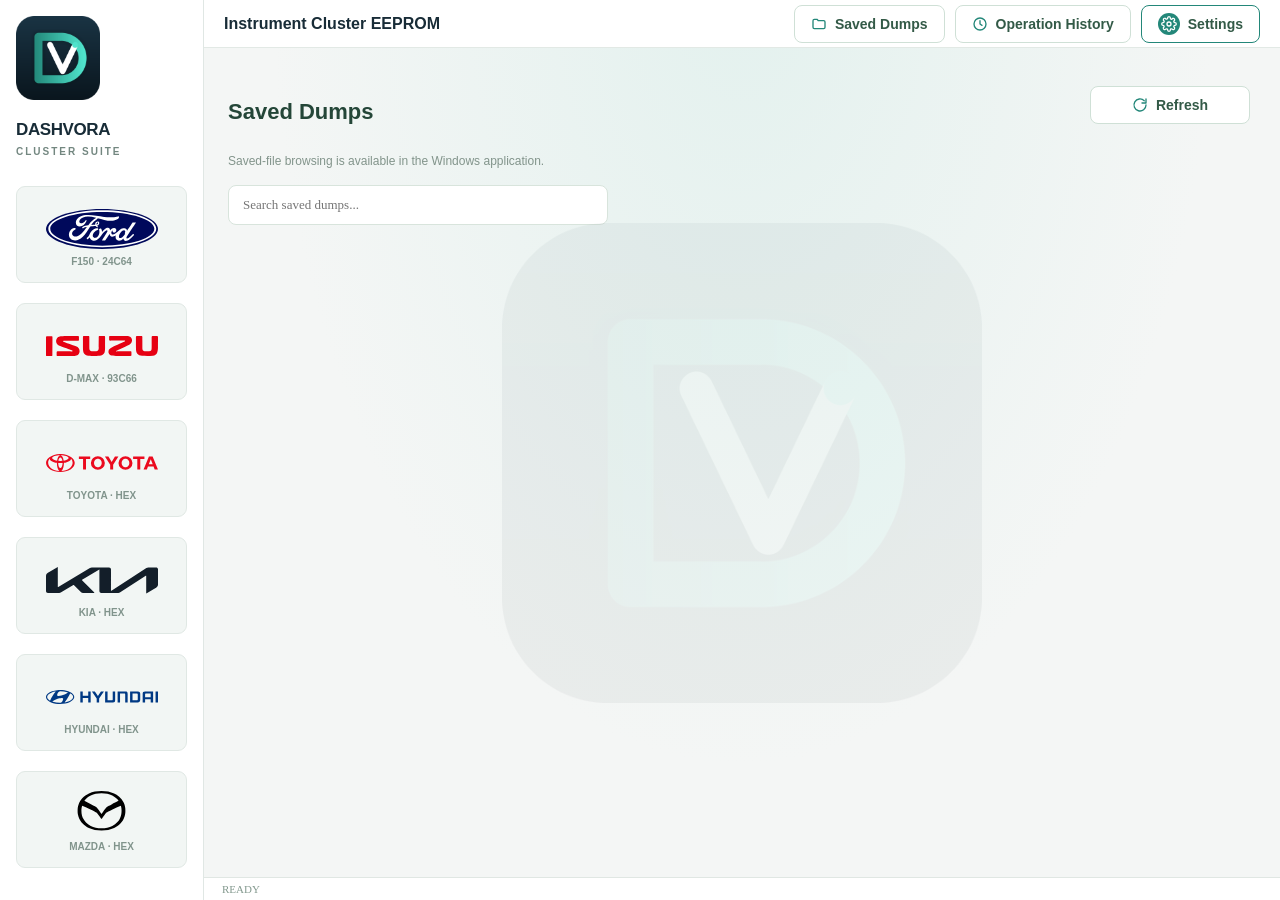
==== commit 3e1a2881: "DASHVORA: new icon and logo, wordmark, Documents/AppData folders renamed with migration Co-Authored-" ====
--- a/dashboard-calculator-src/index.html
+++ b/dashboard-calculator-src/index.html
@@ -1,90 +1,121 @@
-<!doctype html><html lang="en"><meta charset="utf-8"><title>DashForge</title><style>.sar{display:inline-block;width:.9em;height:1em;vertical-align:-.12em;background:currentColor;-webkit-mask:url("data:image/svg+xml,%3Csvg xmlns=%22http://www.w3.org/2000/svg%22 viewBox=%220 0 1124.14 1256.39%22 fill=%22black%22%3E%3Cpath d=%22M699.62%2C1113.02h0c-20.06%2C44.48-33.32%2C92.75-38.4%2C143.37l424.51-90.24c20.06-44.47%2C33.31-92.75%2C38.4-143.37l-424.51%2C90.24Z%22/%3E%3Cpath d=%22M1085.73%2C895.8c20.06-44.47%2C33.32-92.75%2C38.4-143.37l-330.68%2C70.33v-135.2l292.27-62.11c20.06-44.47%2C33.32-92.75%2C38.4-143.37l-330.68%2C70.27V66.13c-50.67%2C28.45-95.67%2C66.32-132.25%2C110.99v403.35l-132.25%2C28.11V0c-50.67%2C28.44-95.67%2C66.32-132.25%2C110.99v525.69l-295.91%2C62.88c-20.06%2C44.47-33.33%2C92.75-38.42%2C143.37l334.33-71.05v170.26l-358.3%2C76.14c-20.06%2C44.47-33.32%2C92.75-38.4%2C143.37l375.04-79.7c30.53-6.35%2C56.77-24.4%2C73.83-49.24l68.78-101.97v-.02c7.14-10.55%2C11.3-23.27%2C11.3-36.97v-149.98l132.25-28.11v270.4l424.53-90.28Z%22/%3E%3C/svg%3E") center/contain no-repeat;mask:url("data:image/svg+xml,%3Csvg xmlns=%22http://www.w3.org/2000/svg%22 viewBox=%220 0 1124.14 1256.39%22 fill=%22black%22%3E%3Cpath d=%22M699.62%2C1113.02h0c-20.06%2C44.48-33.32%2C92.75-38.4%2C143.37l424.51-90.24c20.06-44.47%2C33.31-92.75%2C38.4-143.37l-424.51%2C90.24Z%22/%3E%3Cpath d=%22M1085.73%2C895.8c20.06-44.47%2C33.32-92.75%2C38.4-143.37l-330.68%2C70.33v-135.2l292.27-62.11c20.06-44.47%2C33.32-92.75%2C38.4-143.37l-330.68%2C70.27V66.13c-50.67%2C28.45-95.67%2C66.32-132.25%2C110.99v403.35l-132.25%2C28.11V0c-50.67%2C28.44-95.67%2C66.32-132.25%2C110.99v525.69l-295.91%2C62.88c-20.06%2C44.47-33.33%2C92.75-38.42%2C143.37l334.33-71.05v170.26l-358.3%2C76.14c-20.06%2C44.47-33.32%2C92.75-38.4%2C143.37l375.04-79.7c30.53-6.35%2C56.77-24.4%2C73.83-49.24l68.78-101.97v-.02c7.14-10.55%2C11.3-23.27%2C11.3-36.97v-149.98l132.25-28.11v270.4l424.53-90.28Z%22/%3E%3C/svg%3E") center/contain no-repeat}.input-group .sar,.input-group-text .sar{font-size:1.3em;vertical-align:middle}</style><style>
-*{box-sizing:border-box}body{margin:0;font-family:Segoe UI,Arial;background:#070f1b;color:#dceaff;height:100vh;display:flex}aside{width:230px;flex-shrink:0;background:linear-gradient(160deg,#13283f,#081320);border-right:1px solid #25425a;padding:24px 18px;display:flex;flex-direction:column;gap:12px}.logo{width:132px;height:132px;object-fit:contain;border-radius:24px;display:block;margin:0 auto 8px}.brand{text-align:center;font-size:19px;font-weight:700;line-height:1.3;margin-bottom:24px}.brand span{display:block;color:#31ceff;font-size:13px;letter-spacing:3px;margin-top:4px}button{font:inherit;cursor:pointer;color:inherit;border:1px solid #2b4a66;border-radius:8px;background:#142b42;padding:12px}button:hover{border-color:#36c8f9;background:#1b3a54}button:focus-visible{outline:2px solid #27c9ff;outline-offset:2px}.section{color:#7093b1;font-size:11px;letter-spacing:2px;margin-top:10px}.vehicle{text-align:left;font-weight:600}.vehicle small{display:block;color:#89a9bf;font-size:11px;margin-top:6px}.offline{margin-top:auto;font-size:12px;color:#68beb4}.main{flex:1;min-width:0;display:flex;flex-direction:column}header{height:74px;padding:18px 28px;border-bottom:1px solid #21364d;display:flex;align-items:center;justify-content:space-between}header strong{font-size:18px}header small{display:block;color:#7f9cb8;margin-top:3px}.tabs{display:flex;gap:7px;padding:12px 18px;overflow:auto;background:#0a1726;min-height:58px}.tab{display:flex;align-items:center;border:1px solid #274159;border-radius:7px;flex-shrink:0;max-width:280px}.tab.active{border-color:#29bdeb;background:#15364d}.tab button{border:0;background:none;padding:9px 12px;white-space:nowrap;overflow:hidden;text-overflow:ellipsis;font-size:12px}.tab .close{color:#91afc6}.workspace{flex:1;min-height:0;position:relative}iframe{border:0;width:100%;height:100%;background:#09121f}iframe[hidden]{display:none}.welcome{height:100%;display:flex;align-items:center;justify-content:center;text-align:center;padding:30px;background:radial-gradient(ellipse at 50% 35%,#173047,#081321 65%)}.welcome img{width:220px;border-radius:35px;box-shadow:0 0 55px #0099dd25}.welcome h1{font-size:32px;margin:24px 0 12px}.welcome p{color:#8eacc6;line-height:1.8}.welcome button{margin:14px 6px;min-width:160px}.accent{color:#35cdff}footer{font:11px Consolas,monospace;color:#7194b1;border-top:1px solid #21364d;padding:9px 20px}.empty{color:#64869f;font-size:12px;padding:7px} @media(max-width:950px){aside{width:180px;padding:20px 12px}.brand{font-size:16px}}
-aside{background:#12171e;border-color:#333b45}.main,body{background:#0b0e12}header,.tabs,footer{background:#10151b;border-color:#303740}.brand span,.accent{color:#ff3b40}button{background:#222932;border-color:#454e58}button:hover{background:#303741;border-color:#ec353c}.tab.active{background:#332127;border-color:#ff343c}.welcome{background:radial-gradient(ellipse at 50% 35%,#252b33,#0b0e12 68%)}.welcome img{box-shadow:none;width:250px}.logo{width:145px;height:145px}.offline{color:#acb7bf}header small,.section,footer,.welcome p,.vehicle small{color:#9ba6b3}button:focus-visible{outline-color:#ff353e}
-body{display:grid;grid-template-columns:1fr;grid-template-rows:58px 1fr;background:#e9edf2;color:#242d38}aside{width:100%;height:58px;padding:7px 16px;flex-direction:row;align-items:center;gap:12px;background:#f8f9fb;border:0;border-bottom:1px solid #cbd2db}.logo{width:38px;height:38px;border-radius:7px;margin:0}.brand{font-size:14px;text-align:left;line-height:1.2;margin:0 16px 0 0;white-space:nowrap}.brand span{font-size:10px;letter-spacing:1px;color:#626d7a;margin-top:3px}.section,.offline{display:none}.vehicle{padding:8px 14px;font-size:13px}.vehicle small{display:none}aside>label{display:flex;align-items:center;gap:8px;margin-left:auto;color:#515d6b!important;white-space:nowrap}#profile{margin:0!important;width:145px!important;padding:7px!important;background:white!important;color:#273241!important;border-color:#bac5d0!important}.main{background:#edf0f4;overflow:hidden;min-height:0}header{height:48px;padding:8px 18px;background:#fff;border-bottom:1px solid #d2d8df}header strong{font-size:14px;color:#303b48}header small{display:none}.accent{font-size:11px;color:#7b8590}.tabs{padding:5px 12px 0;min-height:40px;background:#e3e7ed;gap:3px}.tab{border:1px solid #bec8d3;border-bottom:0;border-radius:5px 5px 0 0;background:#dce2e9;max-width:280px}.tab.active{background:white;border-color:#aebbc9;box-shadow:inset 0 3px #b32935}.tab button{color:#263440}.tab .close{color:#687481}.workspace,iframe{background:#f0f2f5}footer{background:#e6eaf0;border-color:#c5ced8;color:#627081;padding:6px 16px}.welcome{background:#f0f2f5;color:#263240}.welcome img{width:72px;border-radius:14px}.welcome h1{font-size:24px;margin-top:18px}.welcome p{color:#6b7785;font-size:14px}.welcome button,button{background:#f9fafc;border:1px solid #b9c5d2;color:#263544;border-radius:4px;padding:8px 14px}.welcome button:hover,button:hover{background:#e7ecf2;border-color:#8d9eaf}.empty{color:#6d7986}@media(max-width:950px){aside{width:100%;padding:7px 10px}.brand{font-size:12px;margin-right:2px}aside>label{font-size:0!important}}
-</style><style>
-body{display:grid;grid-template-columns:204px minmax(0,1fr);grid-template-rows:1fr;background:#f5f6fa;color:#202635}aside{height:100vh;width:204px;padding:24px 16px;flex-direction:column;align-items:stretch;gap:10px;background:#171b26;border:0;color:#e6e9f1}.logo{width:50px;height:50px;border-radius:13px;margin:0 0 10px}.brand{color:#fff;font-size:17px;margin:0 0 25px;white-space:normal}.brand span{color:#939eb6;font-size:10px;letter-spacing:2px;margin-top:6px}.section{display:block;font-size:10px;color:#7e8aa4;margin:14px 0 4px;letter-spacing:1.4px}.vehicle{background:#242b3c;color:#e7edff;border:1px solid #303a51;text-align:left;padding:13px;border-radius:9px}.vehicle small{display:block;color:#92a0bb;font-size:10px;margin-top:5px}aside>button:not(.vehicle){background:#7364e8;border:0;color:white;border-radius:9px;padding:12px}aside>label{display:block;margin:5px 0 0;font-size:11px!important;color:#9ba8c0!important}#profile{width:100%!important;margin-top:7px!important;background:#242b3c!important;color:#dce5f9!important;border:1px solid #39445a!important;border-radius:8px!important}.offline{display:block;margin-top:auto;color:#99b8ad;font-size:11px}.main{background:#f4f6fa;min-width:0}header{height:80px;padding:18px 28px;background:white;border-bottom:1px solid #e3e7ee;gap:20px}header strong{font-size:20px;color:#222b3d}header small{display:block;color:#909bad;font-size:12px;margin-top:5px}.accent{display:none}.tabs{background:#eef1f6;padding:10px 20px 0;min-height:48px;gap:6px}.tab{background:#e6eaf1;border-color:transparent;border-radius:9px 9px 0 0}.tab.active{background:white;border-color:#e0e5ee;box-shadow:inset 0 3px #7364e8}.tab button{font-size:12px;padding:10px 12px}.workspace,iframe{background:#f4f6fa}footer{background:#fff;border-color:#e4e8ef;color:#8792a5;padding:8px 22px;font:11px Segoe UI}.welcome{background:radial-gradient(ellipse at 50% 25%,#eae8ff,transparent 65%),#f4f6fa}.welcome img{width:94px;border-radius:22px;box-shadow:0 12px 32px #22243916}.welcome h1{font-size:32px;letter-spacing:-1px;color:#273047}.welcome p{font-size:14px;line-height:1.9;color:#8a95a7}.welcome button{background:white;border:1px solid #dce1eb;padding:17px 28px;border-radius:12px;box-shadow:0 5px 18px #23335008;color:#3c4660}.welcome button:hover{border-color:#8e82ef;background:#f5f3ff}button:focus-visible,input:focus-visible{outline:2px solid #8f82ed;outline-offset:2px}#tabSearch{width:230px;border:1px solid #e1e5ed;background:#f7f8fb;color:#3e4960;padding:11px 14px;border-radius:9px;font:12px Segoe UI}.empty{color:#8793a7}@media(max-width:950px){body{grid-template-columns:170px minmax(0,1fr)}aside{width:170px;padding:20px 12px}.brand{font-size:15px}header{padding:16px}#tabSearch{width:170px}}
-</style><style>
-body,.main,.workspace,iframe{background:#f4f6f5;color:#182c37}aside{background:#fff;color:#182c37;border-right:1px solid #e0e7e4}.logo{width:72px;height:72px;margin:0 0 8px;border-radius:0;object-fit:contain}.brand{color:#182c37;font-weight:650;letter-spacing:-.4px}.brand span{color:#738780;letter-spacing:2px}.section{color:#8b9a95}.vehicle{background:#f2f6f4;border:1px solid #e0e8e4;color:#213a41}.vehicle small{color:#81948c}.vehicle:hover{background:#e8f1ed;border-color:#a9c4b8}aside>button:not(.vehicle){background:#238779;color:white}aside>label{color:#71867c!important}#profile{background:#f8faf9!important;color:#29443d!important;border-color:#d9e3dd!important}.offline{color:#6a8f80}header{border-color:#e2e9e5}header strong{color:#182c37}header small{color:#8a9c94}.tabs{background:#edf2ef}.tab{background:#e6ede8}.tab.active{background:white;border-color:#dce6df;box-shadow:inset 0 3px #238779}.tab button{color:#38534a}#tabSearch{background:#f7f9f8;border-color:#e0e7e3;color:#355447}.welcome{background:#f4f6f5}.welcome img{width:150px;border-radius:0;box-shadow:none}.welcome h1{color:#182c37;font-size:30px}.welcome p{color:#83968c}.welcome button{background:white;border-color:#dce5df;color:#2d5144;box-shadow:none}.welcome button:hover{background:#edf5f0;border-color:#90b7a5}footer{border-color:#e0e7e3;color:#83998e}button:focus-visible,input:focus-visible{outline-color:#238779}
-</style><style>header{height:58px}header small{display:none}.welcome{background:#f4f6f5}.welcome p{font-size:14px;color:#82948b}.welcome button{padding:10px 22px;border-radius:6px}.tabs:has(.empty){display:none}</style><style>aside .section,aside>button:not(.vehicle),aside>label,aside .offline{display:none!important}aside .vehicle{margin-top:8px;padding:15px 13px}aside .brand{margin-bottom:20px}header strong{font-size:18px}</style><style>header{height:48px;padding:8px 20px;flex-shrink:0}header strong{font-size:16px}.tabs{min-height:38px;padding-top:5px;flex-shrink:0}footer{padding:5px 18px;flex-shrink:0}.main{height:100vh;overflow:hidden}.workspace{min-height:0;overflow:hidden}aside{padding-top:16px}.logo{width:56px;height:56px}.brand{margin-bottom:10px!important}iframe{display:block}iframe[hidden]{display:none}</style><style>.welcome{align-items:flex-start;text-align:left;padding:24px;overflow:auto}.saved-panel{width:100%;max-width:1100px;margin:0 auto}.saved-title{display:flex;align-items:center;justify-content:space-between}.saved-title h2{font-size:22px;color:#244638}.saved-panel p{font-size:12px}.saved-table{width:100%;border-collapse:collapse;background:white;font-size:13px}.saved-table th,.saved-table td{padding:12px;text-align:left;border-bottom:1px solid #e1e9e4}.saved-table th{color:#6d8277;font-size:11px}.saved-table button{min-width:0;margin:0;padding:7px 12px;border-radius:5px}.saved-home{background:#eff5f1;color:#335a47;border:1px solid #d5e3da;padding:8px 14px;border-radius:6px;cursor:pointer}</style><style>#savedSearch{width:100%;max-width:380px;padding:11px 14px;border:1px solid #d8e4dc;border-radius:8px;background:white;margin:0 0 20px;color:#2b493c;font:13px Segoe UI}.saved-title h2{margin-bottom:4px}.saved-panel{max-width:1200px}.saved-group{margin-bottom:28px}.saved-group-title{display:flex;align-items:center;gap:12px;margin-bottom:14px}.saved-group-title img{width:65px;height:32px;object-fit:contain}.saved-group-title strong{font-size:15px;color:#264b3b}.saved-group-title>span{font-size:11px;background:#e5eee8;color:#698575;padding:4px 9px;border-radius:12px}.saved-grid{display:grid;grid-template-columns:repeat(auto-fill,minmax(245px,1fr));gap:14px}.welcome .dump-card{min-width:0;display:flex;flex-direction:column;align-items:flex-start;text-align:left;margin:0;padding:18px;background:#fff;border:1px solid #dce6df;border-radius:12px;box-shadow:0 3px 12px #1b453b05;gap:8px;transition:border-color .15s,box-shadow .15s}.welcome .dump-card:hover{border-color:#238779;box-shadow:0 5px 18px #23877912}.dump-card>strong{font-size:13px;line-height:1.6;overflow-wrap:anywhere;color:#254136}.dump-badge{font:700 10px Consolas,monospace;letter-spacing:1px;color:#238779;background:#eaf4ef;padding:6px 9px;border-radius:5px;margin-bottom:4px}.dump-info,.dump-date{font-size:11px;color:#82968a}.dump-open{font-size:12px;color:#238779;margin-top:auto;padding-top:9px}.dump-card:focus-visible{outline:2px solid #238779;outline-offset:3px}</style><style>.saved-group-title .group-new{margin-left:8px;height:32px;font-size:13px!important}</style><style>.saved-group-title .group-new{margin-left:8px;height:32px;font-size:13px!important}</style><style>
-.tb{display:inline-flex!important;align-items:center;justify-content:center;gap:8px;height:38px;padding:0 16px!important;font:600 14px "Segoe UI",Arial,sans-serif!important;color:#335a47!important;background:#fff!important;border:1px solid #cfe0d6!important;border-radius:8px!important;cursor:pointer;white-space:nowrap;transition:background .15s,border-color .15s}
-.tb:hover{background:#eef6f1!important;border-color:#238779!important}
-.tb .ico{flex:none;color:#238779}
-.tb-settings .ico{color:#fff;background:#238779;border-radius:50%;padding:3px;width:22px;height:22px}
-.tb-settings{border-color:#238779!important}
-header{gap:10px}
-.saved-title>div{display:flex;gap:10px}
-#settingsDialog{border:1px solid #dce6df;border-radius:14px;padding:0;width:min(94vw,640px);color:#294236;background:#f6f8f7}
-#settingsDialog::backdrop{background:#102a2066}
-.set-body{padding:20px 22px;display:flex;flex-direction:column;gap:12px}
-.set-body h3{margin:0;font-size:15px;color:#244638}
-.set-path{padding:10px 12px;background:#fff;border:1px solid #d5e3da;border-radius:8px;font:13px Consolas,monospace;word-break:break-all;color:#335a47}
-.set-row{display:flex;gap:10px;flex-wrap:wrap}
-.set-note{margin:0;font-size:12px;color:#6f8a7c}
-#settingsStatus{min-height:18px;font-size:13px;color:#238779}
-#settingsStatus.err{color:#b3363f}
-</style><style>.saved-group-title .group-new,.saved-group-title button.group-new{background:#238779!important;border:1px solid #238779!important;color:#fff!important;font-weight:600!important;padding:0 14px!important;border-radius:6px!important;cursor:pointer}.saved-group-title .group-new:hover{background:#1b6a60!important;border-color:#1b6a60!important}</style><style>header{justify-content:flex-start!important;gap:10px!important}header>div:first-child{margin-right:auto!important;flex:0 1 auto!important}</style><style>aside .logo{width:84px!important;height:84px!important;margin:0 0 10px!important}</style><style>aside{overflow-y:auto!important;overflow-x:hidden!important;scrollbar-width:thin}</style><style>.saved-none{margin:0 0 6px;color:#7a9083;font-size:13px}.saved-group{margin-bottom:18px}</style><style>.welcome{background-image:url([data-uri]),radial-gradient(ellipse at 50% -10%,#e1efec,#f3f6f5 62%)!important;background-repeat:no-repeat!important;background-position:right 4% bottom 6%,center!important;background-size:min(58vh,560px),auto!important;background-attachment:local,local!important}</style><style>.workspace{background:radial-gradient(ellipse at 50% -10%,#e3f1ee,#f4f6f5 62%)!important}.welcome{background:transparent!important;z-index:1}#wm{position:absolute;inset:0;z-index:0;pointer-events:none;background-position:center;background-repeat:no-repeat;background-size:min(58vh,480px);opacity:.045}.workspace:has(.welcome[style*="display: none"]) #wm{display:none}</style><style>aside{overflow:hidden!important}#vehicleScroll{flex:1 1 auto;min-height:0;overflow-y:auto;overflow-x:hidden;display:flex;flex-direction:column;gap:12px;scrollbar-width:thin;padding-bottom:6px}aside .logo,aside .brand{flex:none}#vehicleScroll>button:not(.vehicle),#vehicleScroll>label,#vehicleScroll>.section,#vehicleScroll>.offline{display:none!important}</style><aside><img class="logo" src="[data-uri]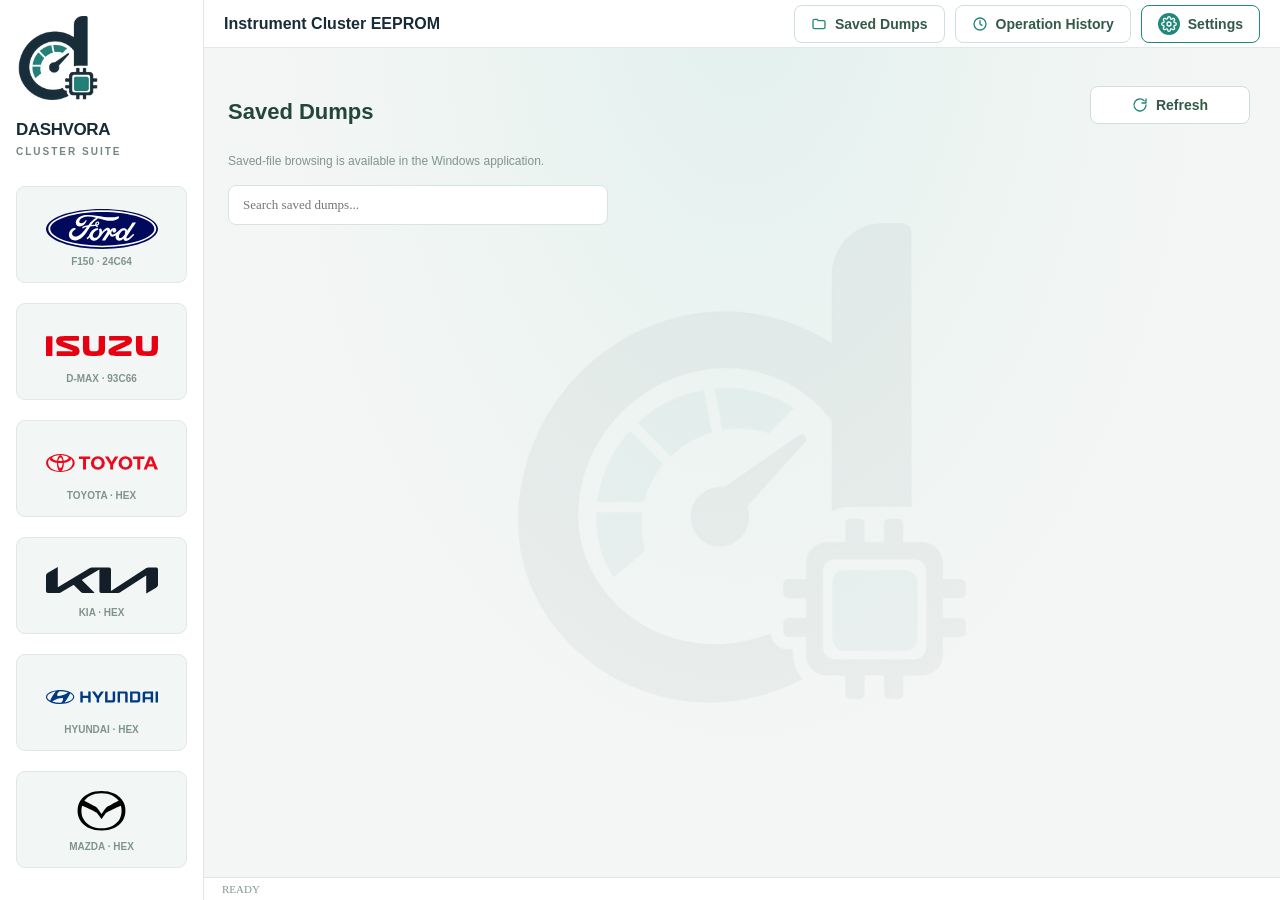
==== commit db484722: "Restore the original icon and logo; keep the DASHVORA name Co-Authored-By: Claude Sonnet 5.5 <norepl" ====
--- a/dashboard-calculator-src/index.html
+++ b/dashboard-calculator-src/index.html
@@ -41,7 +41,7 @@
 #closeDialog button{padding:9px 16px;border-radius:8px;font-weight:600;cursor:pointer;border:1px solid #cfe0d6;background:#fff;color:#1b2f3d}
 #closeDialog button.primary{background:#238779;border-color:#238779;color:#fff}
 #closeDialog button.danger{background:#fff;border-color:#e3b3b7;color:#b3363f}
-</style><aside><img class="logo" src="[data-uri]" alt="DASHVORA"><div class="brand">DASHVORA<span>CLUSTER SUITE</span></div><div id="vehicleScroll"><div class="section">VEHICLE PROFILE</div><button class="vehicle" onclick="showVehicleFiles('ford')"><img src="[data-uri]" alt="Ford F150" style="display:block;width:112px;height:45px;object-fit:contain;margin:4px auto"><small style="text-align:center">F150 · 24C64</small></button><button class="vehicle" onclick="showVehicleFiles('isuzu')"><img src="[data-uri]" alt="Isuzu D-MAX" style="display:block;width:112px;height:45px;object-fit:contain;margin:4px auto"><small style="text-align:center">D-MAX · 93C66</small></button><button class="vehicle" onclick="showVehicleFiles('toyota')"><img src="[data-uri]" alt="Toyota" style="display:block;width:112px;height:45px;object-fit:contain;margin:4px auto"><small style="text-align:center">TOYOTA · HEX</small></button><button class="vehicle" onclick="showVehicleFiles('kia')"><img src="[data-uri]" alt="Kia" style="display:block;width:112px;height:45px;object-fit:contain;margin:4px auto"><small style="text-align:center">KIA · HEX</small></button><button class="vehicle" onclick="showVehicleFiles('hyundai')"><img src="[data-uri]" alt="Hyundai" style="display:block;width:112px;height:45px;object-fit:contain;margin:4px auto"><small style="text-align:center">HYUNDAI · HEX</small></button><button class="vehicle" onclick="showVehicleFiles('mazda')"><img src="[data-uri]" alt="Mazda" style="display:block;width:112px;height:45px;object-fit:contain;margin:4px auto"><small style="text-align:center">MAZDA · HEX</small></button><button class="vehicle" onclick="showVehicleFiles('gm')"><img src="[data-uri]" alt="GM" style="display:block;width:112px;height:45px;object-fit:contain;margin:4px auto"><small style="text-align:center">GM · HEX</small></button><div class="section">DUMP FILES</div><button onclick="openFiles()">Load Dump…</button><label style="font-size:12px;color:#90abc1">Vehicle profile<select id="profile" style="display:block;width:100%;padding:9px;margin-top:8px;background:#0c1c2c;color:#d9edff;border:1px solid #31516c;border-radius:6px"><option value="ford">Ford F150</option><option value="isuzu">Isuzu D-MAX</option></select></label><div class="offline">● Local file editor</div></div></aside><main class="main"><header><div><strong>Instrument Cluster EEPROM</strong></div><span class="accent">BIN / EEPROM</span><button class="saved-home tb" onclick="showSaved()"><svg class="ico" viewBox="0 0 24 24" width="16" height="16" fill="none" stroke="currentColor" stroke-width="2" stroke-linecap="round" stroke-linejoin="round" aria-hidden="true"><path d="M3 7a2 2 0 0 1 2-2h4l2 2h8a2 2 0 0 1 2 2v8a2 2 0 0 1-2 2H5a2 2 0 0 1-2-2z"/></svg>Saved Dumps</button><button class="saved-home tb" onclick="openHistoryTable()"><svg class="ico" viewBox="0 0 24 24" width="16" height="16" fill="none" stroke="currentColor" stroke-width="2" stroke-linecap="round" stroke-linejoin="round" aria-hidden="true"><circle cx="12" cy="12" r="9"/><path d="M12 7v5l3 2"/></svg>Operation History</button><button class="saved-home tb tb-settings" onclick="openSettings()" title="Settings" aria-label="Settings"><svg class="ico" viewBox="0 0 24 24" width="16" height="16" fill="none" stroke="currentColor" stroke-width="2" stroke-linecap="round" stroke-linejoin="round" aria-hidden="true"><circle cx="12" cy="12" r="3"/><path d="M19.4 15a1.7 1.7 0 0 0 .3 1.9l.1.1a2 2 0 1 1-2.8 2.8l-.1-.1a1.7 1.7 0 0 0-1.9-.3 1.7 1.7 0 0 0-1 1.5V21a2 2 0 1 1-4 0v-.1a1.7 1.7 0 0 0-1.1-1.5 1.7 1.7 0 0 0-1.9.3l-.1.1a2 2 0 1 1-2.8-2.8l.1-.1a1.7 1.7 0 0 0 .3-1.9 1.7 1.7 0 0 0-1.5-1H3a2 2 0 1 1 0-4h.1a1.7 1.7 0 0 0 1.5-1.1 1.7 1.7 0 0 0-.3-1.9l-.1-.1a2 2 0 1 1 2.8-2.8l.1.1a1.7 1.7 0 0 0 1.9.3H9a1.7 1.7 0 0 0 1-1.5V3a2 2 0 1 1 4 0v.1a1.7 1.7 0 0 0 1 1.5 1.7 1.7 0 0 0 1.9-.3l.1-.1a2 2 0 1 1 2.8 2.8l-.1.1a1.7 1.7 0 0 0-.3 1.9V9a1.7 1.7 0 0 0 1.5 1H21a2 2 0 1 1 0 4h-.1a1.7 1.7 0 0 0-1.5 1z"/></svg>Settings</button></header><div class="tabs" id="tabs"><span class="empty">No dump loaded</span></div><div class="workspace" id="workspace"><div id="wm" aria-hidden="true"></div><div class="welcome" id="welcome"><div class="saved-panel"><div class="saved-title"><h2>Saved Dumps</h2><div><button class="tb" onclick="loadSaved()"><svg class="ico" viewBox="0 0 24 24" width="16" height="16" fill="none" stroke="currentColor" stroke-width="2" stroke-linecap="round" stroke-linejoin="round" aria-hidden="true"><path d="M21 12a9 9 0 1 1-2.6-6.4"/><path d="M21 3v6h-6"/></svg>Refresh</button></div></div><p id="savedStatus">Loading saved files...</p><input id="savedSearch" type="search" placeholder="Search saved dumps..." aria-label="Search saved dumps" oninput="renderSavedCards()"><div id="savedList"></div></div></div></div><footer id="status">READY</footer></main><input type="file" id="files" multiple accept=".bin,.eep,.eeprom,.flash,.rom" hidden><script>
+</style><aside><img class="logo" src="[data-uri]